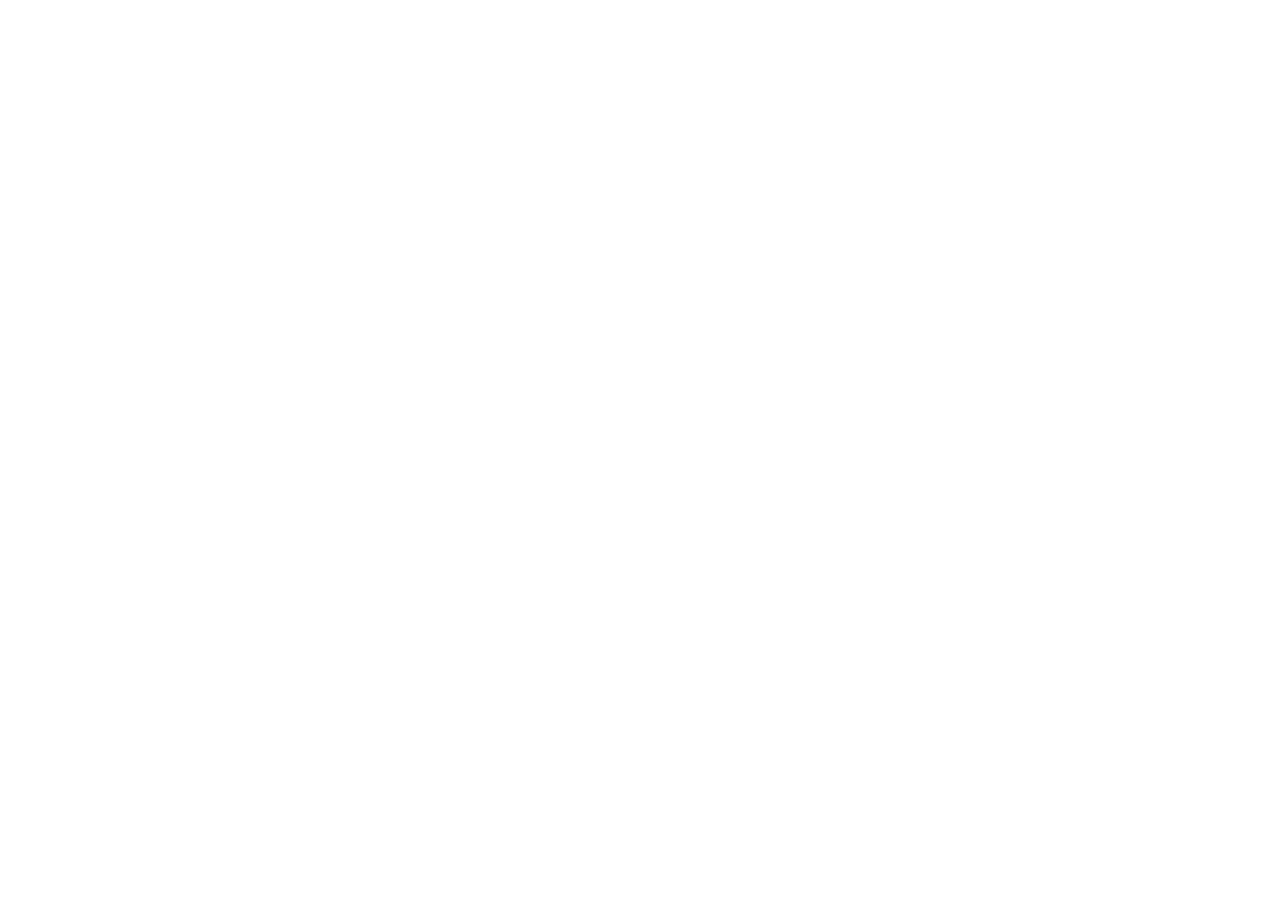
==== index.html @ c46c97cd "Inicio" ====
<!DOCTYPE html>
<html lang="en">
<head>
    <meta charset="UTF-8">
    <meta name="viewport" content="width=device-width, initial-scale=1.0">
    <title>Document</title>
</head>
<body>
    
</body>
</html>
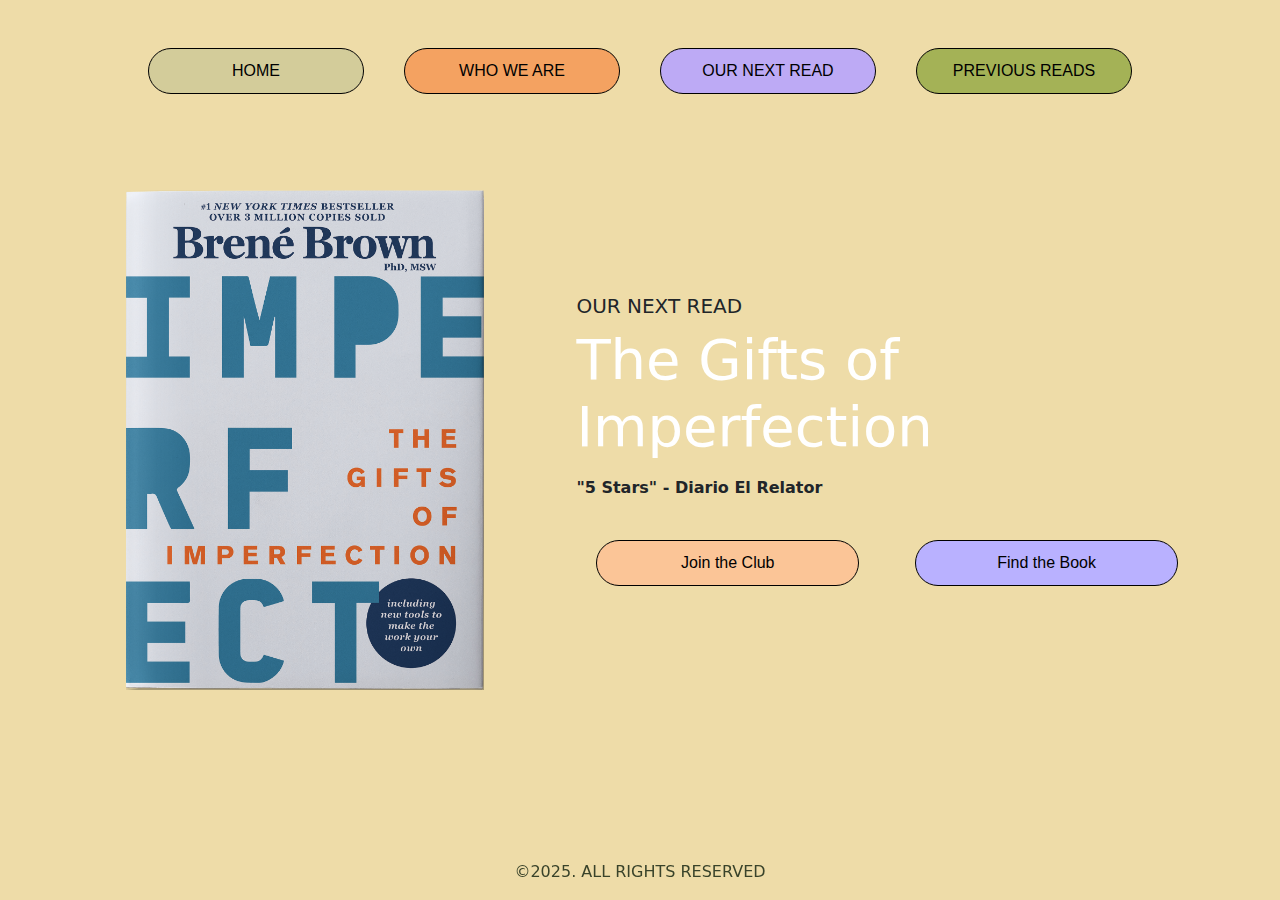
==== commit 4e0c3ee5: "Add contents to index page" ====
--- a/index.html
+++ b/index.html
@@ -1,11 +1,49 @@
 <!DOCTYPE html>
 <html lang="en">
+
 <head>
     <meta charset="UTF-8">
     <meta name="viewport" content="width=device-width, initial-scale=1.0">
-    <title>Document</title>
+    <title>MVD Book Club</title>
+    <!-- Bootstrap CSS -->
+    <link href="https://cdn.jsdelivr.net/npm/bootstrap@5.3.0/dist/css/bootstrap.min.css" rel="stylesheet">
+    <link rel="stylesheet" href="css/style.css">
 </head>
-<body>
-    
+
+<body style="background-color: #eedca8">
+    <nav class="py-5">
+        <div class="nav-container d-flex justify-content-center">
+            <a href="/" class="nav-btn home">HOME</a>
+            <a href="pages/who-we-are.html" class="nav-btn who-we-are">WHO WE ARE</a>
+            <a href="pages/our-next-read.html" class="nav-btn next-read">OUR NEXT READ</a>
+            <a href="pages/previous-reads.html" class="nav-btn prev-reads">PREVIOUS READS</a>
+        </div>
+    </nav>
+
+    <section class="py-5">
+        <div class="container d-flex align-items-stretch justify-content-center">
+            <div class="book-image">
+                <img src="img/theGift.png" alt="The Gifts of Imperfection" class="img-fluid">
+            </div>
+
+            <div class="book-details text-center text-lg-start ms-lg-5">
+                <h5 class="mb-2">OUR NEXT READ</h6>
+                <h2 class="display-4 mb-3" style="color: #ffffff;">The Gifts of Imperfection</h1>
+                <p><b>"5 Stars" - Diario El Relator</b></p>
+
+                <div class="d-flex flex-column flex-md-row gap-3 mt-4">
+                    <a href="pages/join-the-club.html" class="nav-btn join-club">Join the Club</a>
+                    <a href="pages/find-book.html" class="nav-btn find-book">Find the Book</a>
+                </div>
+            </div>
+        </div>
+    </section>
+
+    <footer class="footer fixed-bottom text-center py-3">
+        <p class="m-0" style="color: #39432A;">©2025. ALL RIGHTS RESERVED</p>
+    </footer>
+
+    <script src="https://cdn.jsdelivr.net/npm/bootstrap@5.3.0/dist/js/bootstrap.bundle.min.js"></script>
 </body>
+
 </html>--- a/css/style.css
+++ b/css/style.css
@@ -0,0 +1,79 @@
+/* Navbar styles */
+.nav-container {
+    width: 80%;
+    margin: 0 auto;
+}
+
+.nav-btn {
+    flex: 1;
+    display: block;
+    text-align: center;
+    text-decoration: none;
+    color: black;
+    font-family: 'Arial', sans-serif;
+    border-radius: 50px;
+    border: 1px solid black;
+    margin: 0 20px;
+    padding: 10px 20px;
+}
+
+.home {
+    background-color: #d3cc9a;
+}
+
+.who-we-are {
+    background-color: #f4a261;
+}
+
+.next-read {
+    background-color: #bdaaf5;
+}
+
+.prev-reads {
+    background-color: #a4b256;
+}
+
+.join-club {
+    background-color: #fbc597;
+}
+
+.find-book {
+    background-color: #b9b1ff;
+}
+
+.nav-btn:hover {
+    background-color: #e5e5e5;
+}
+
+/* End Navbar styles */
+
+.book-image {
+    flex: 1;
+    display: flex;
+    align-items: center;
+    justify-content: center;
+    max-width: 40%;
+}
+
+.book-image img {
+    max-width: 100%;
+    max-height: 500px;
+    object-fit: contain;
+    height: auto;
+    width: auto;
+}
+
+.book-details {
+    flex: 1;
+    display: flex;
+    flex-direction: column;
+    justify-content: center;
+    text-align: left;
+}
+
+.book-section .container {
+    display: flex;
+    align-items: stretch;
+    flex-wrap: wrap;
+    gap: 20px;
+}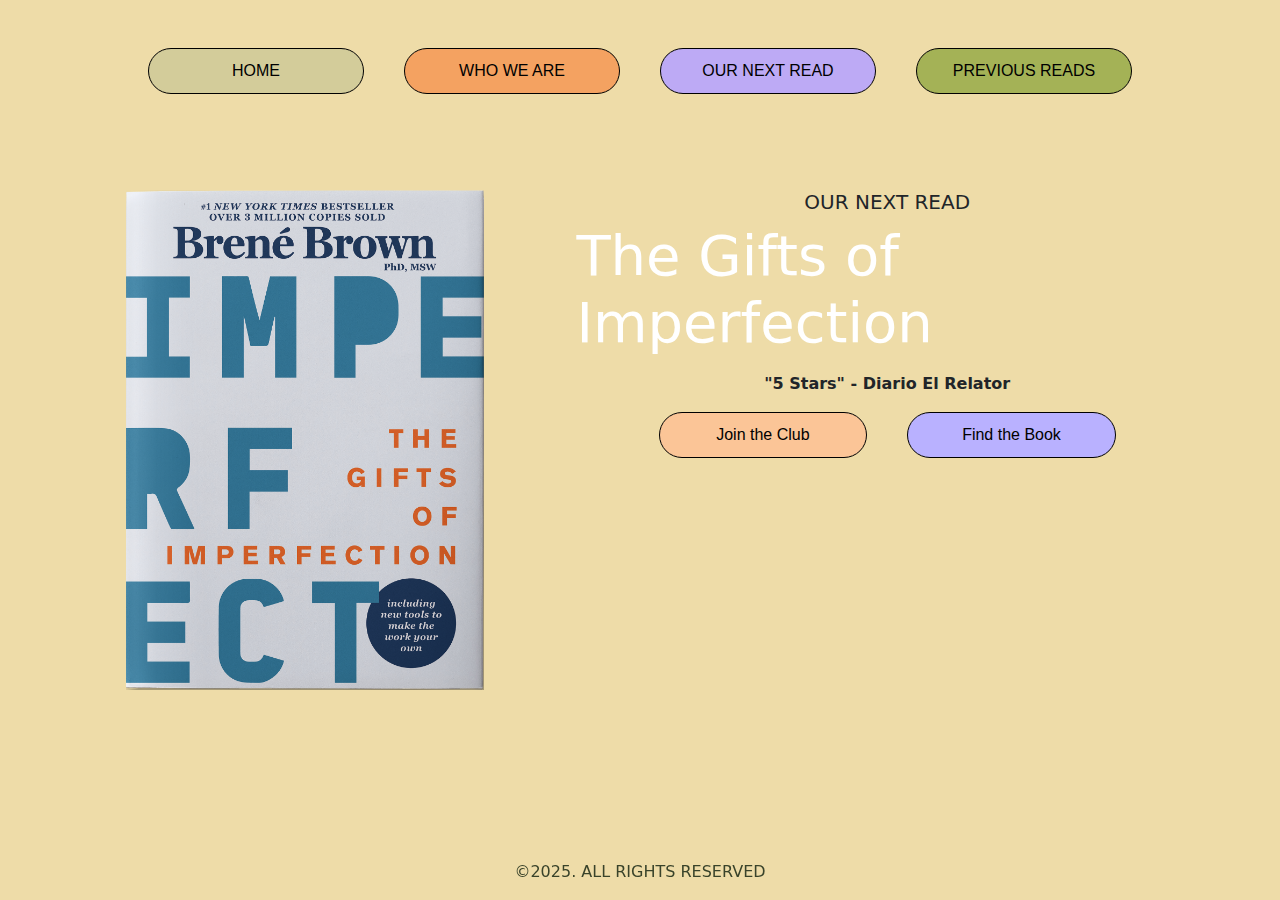
==== commit 3145ba2b: "Add next read page contents" ====
--- a/index.html
+++ b/index.html
@@ -31,7 +31,7 @@
                 <h2 class="display-4 mb-3" style="color: #ffffff;">The Gifts of Imperfection</h1>
                 <p><b>"5 Stars" - Diario El Relator</b></p>
 
-                <div class="d-flex flex-column flex-md-row gap-3 mt-4">
+                <div class="nav-container d-flex justify-content-center">
                     <a href="pages/join-the-club.html" class="nav-btn join-club">Join the Club</a>
                     <a href="pages/find-book.html" class="nav-btn find-book">Find the Book</a>
                 </div>
--- a/css/style.css
+++ b/css/style.css
@@ -67,8 +67,10 @@
     flex: 1;
     display: flex;
     flex-direction: column;
-    justify-content: center;
-    text-align: left;
+    justify-content: flex-start;
+    align-items: center;
+    text-align: center;
+    margin-top: 0;
 }
 
 .book-section .container {
@@ -76,4 +78,4 @@
     align-items: stretch;
     flex-wrap: wrap;
     gap: 20px;
-}+}
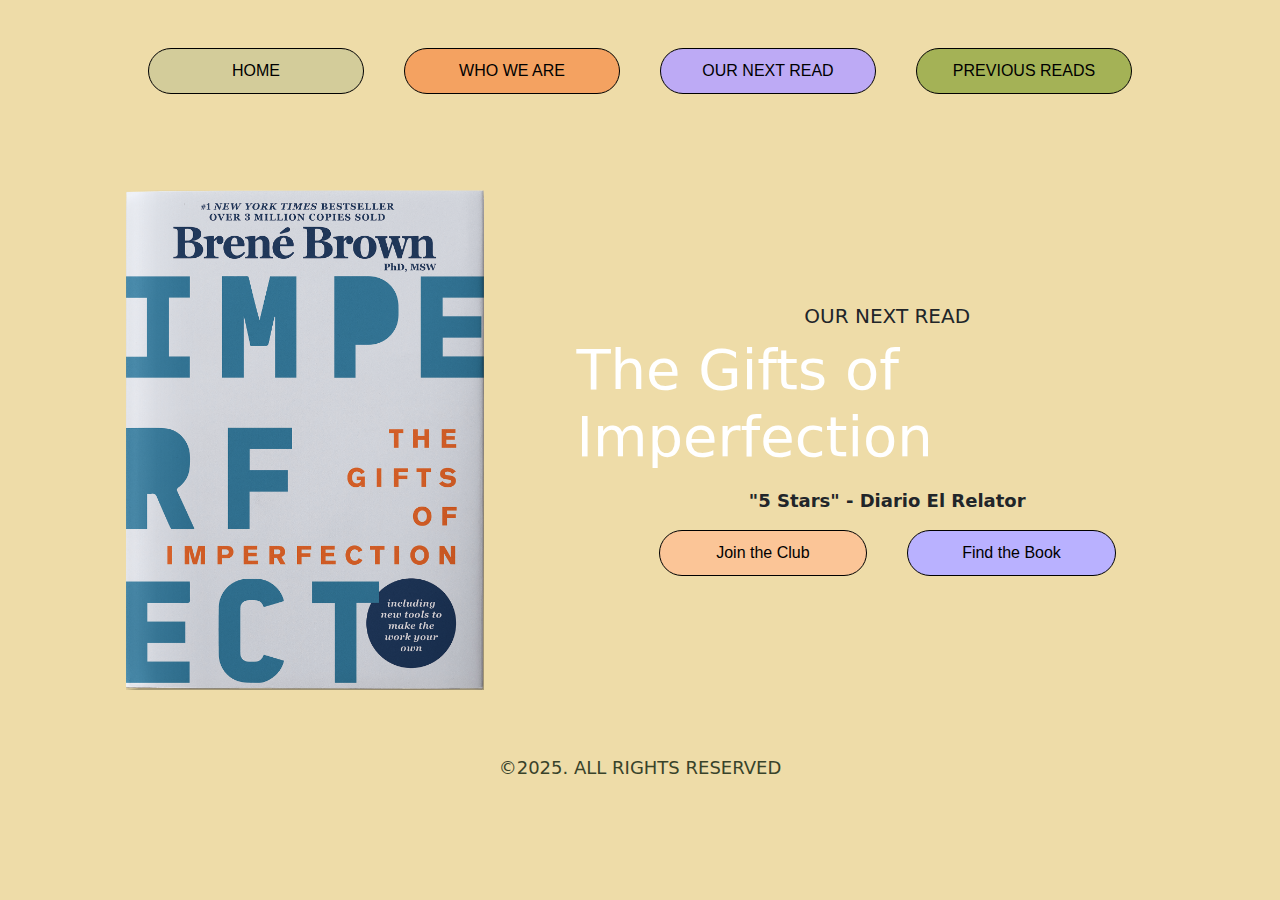
==== commit a6469892: "Improvements" ====
--- a/index.html
+++ b/index.html
@@ -10,7 +10,7 @@
     <link rel="stylesheet" href="css/style.css">
 </head>
 
-<body style="background-color: #eedca8">
+<body style="background-color: #eedca8;">
     <nav class="py-5">
         <div class="nav-container d-flex justify-content-center">
             <a href="/" class="nav-btn home">HOME</a>
@@ -21,26 +21,26 @@
     </nav>
 
     <section class="py-5">
-        <div class="container d-flex align-items-stretch justify-content-center">
+        <div class="container d-flex align-items-center justify-content-center">
             <div class="book-image">
                 <img src="img/theGift.png" alt="The Gifts of Imperfection" class="img-fluid">
             </div>
 
             <div class="book-details text-center text-lg-start ms-lg-5">
                 <h5 class="mb-2">OUR NEXT READ</h6>
-                <h2 class="display-4 mb-3" style="color: #ffffff;">The Gifts of Imperfection</h1>
-                <p><b>"5 Stars" - Diario El Relator</b></p>
+                    <h2 class="display-4 mb-3" style="color: #ffffff;">The Gifts of Imperfection</h1>
+                        <p><strong>"5 Stars" - Diario El Relator</strong></p>
 
-                <div class="nav-container d-flex justify-content-center">
-                    <a href="pages/join-the-club.html" class="nav-btn join-club">Join the Club</a>
-                    <a href="pages/find-book.html" class="nav-btn find-book">Find the Book</a>
-                </div>
+                        <div class="nav-container d-flex justify-content-center">
+                            <a href="pages/join-the-club.html" class="nav-btn join-club">Join the Club</a>
+                            <a href="pages/find-book.html" class="nav-btn find-book">Find the Book</a>
+                        </div>
             </div>
         </div>
     </section>
 
-    <footer class="footer fixed-bottom text-center py-3">
-        <p class="m-0" style="color: #39432A;">©2025. ALL RIGHTS RESERVED</p>
+    <footer class="footer bottom text-center py-3">
+        <p class="m-0">©2025. ALL RIGHTS RESERVED</p>
     </footer>
 
     <script src="https://cdn.jsdelivr.net/npm/bootstrap@5.3.0/dist/js/bootstrap.bundle.min.js"></script>
--- a/css/style.css
+++ b/css/style.css
@@ -79,3 +79,11 @@
     flex-wrap: wrap;
     gap: 20px;
 }
+
+footer p {
+    color: #39432A;
+}
+
+p {
+    font-size: 18px;
+}